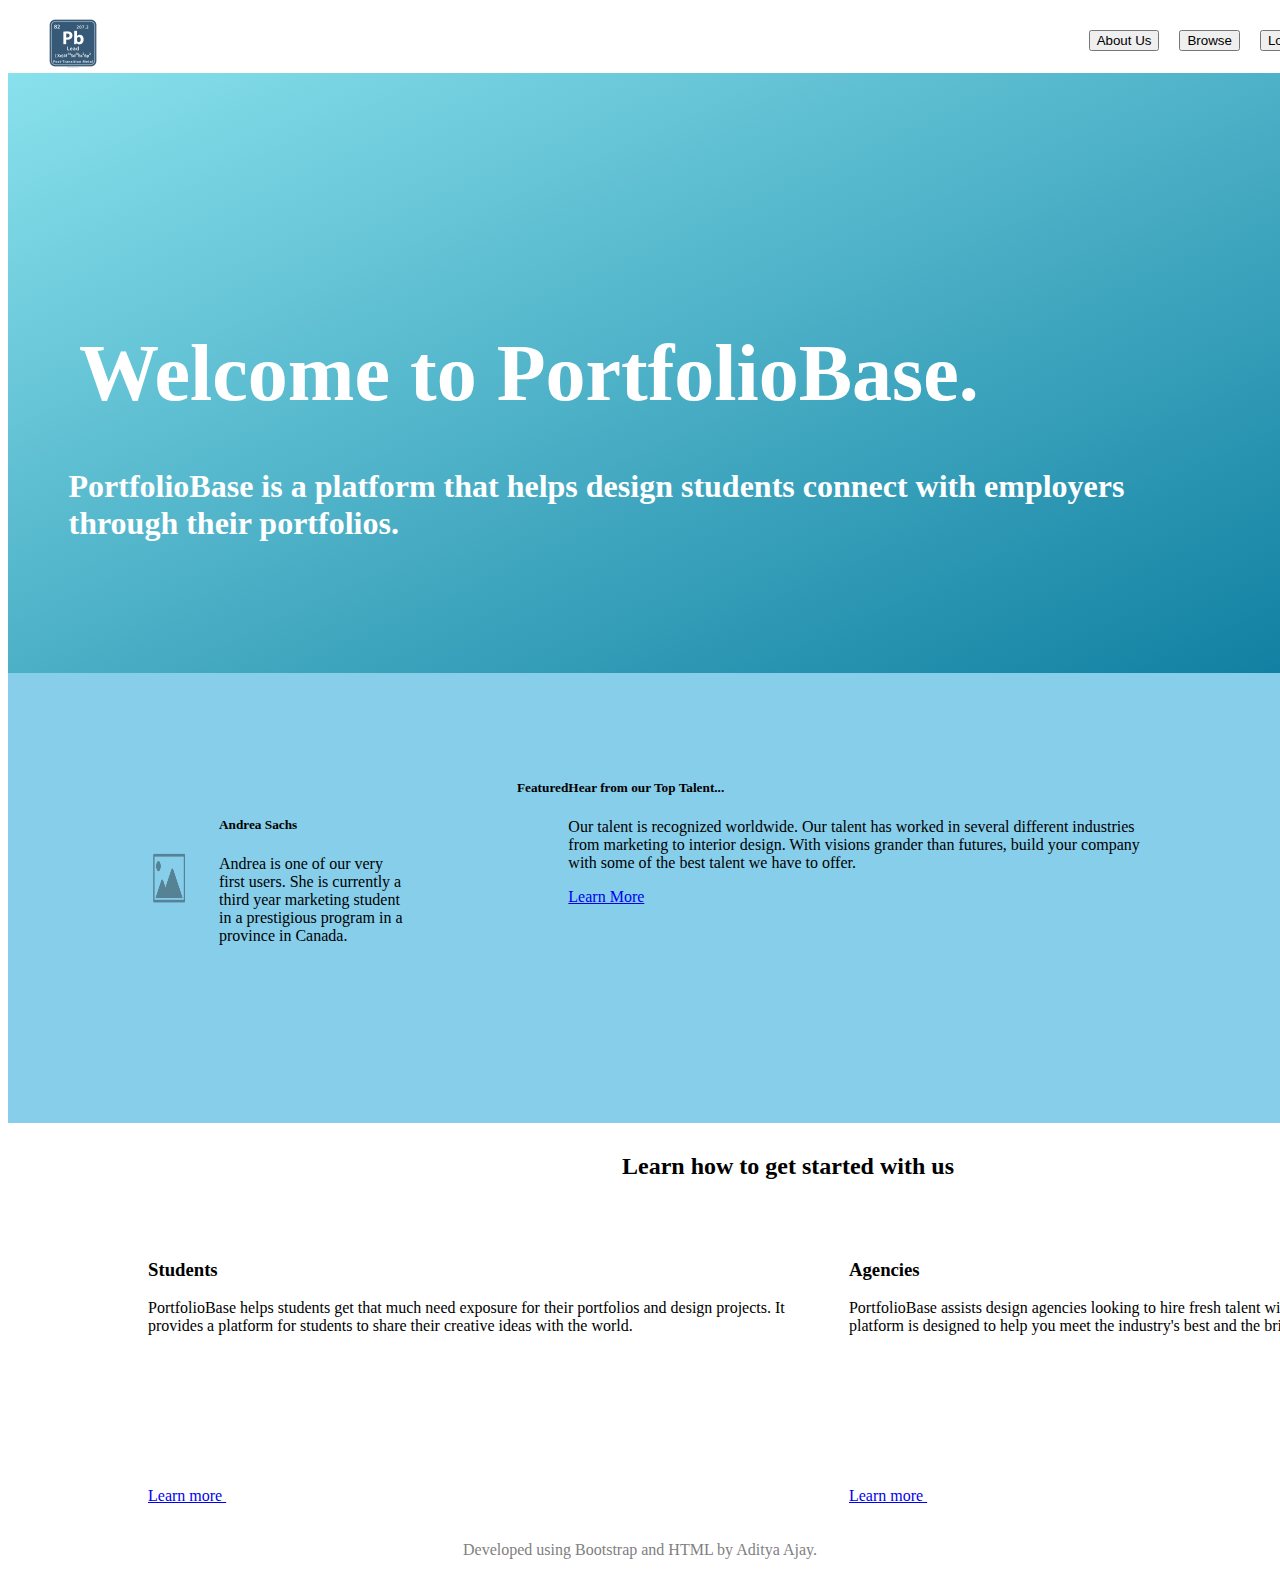
==== index.html @ 65a56c50 "commit 05" ====
<!DOCTYPE html>
<html lang="en">
<head>
    <meta charset="UTF-8">
    <meta http-equiv="X-UA-Compatible" content="IE=edge">
    <meta name="viewport" content="width=device-width, initial-scale=1.0">
    <title>Welcome to PortfolioBase</title>
    <link href="https://cdn.jsdelivr.net/npm/bootstrap@5.3.0-alpha3/dist/css/bootstrap.min.css" rel="stylesheet" integrity="sha384-KK94CHFLLe+nY2dmCWGMq91rCGa5gtU4mk92HdvYe+M/SXH301p5ILy+dN9+nJOZ" crossorigin="anonymous">
    <link rel="stylesheet" href="./styles.css" />
    
</head>
<body>
    <div class="header">
        <div class="header1"> 
            <a href="./index.html"><img class="logo" src="./assets/Lead-Symbol.jpg" height="50px"></a>
        </div>
        <div class="container">

            <li> <button type="button" class="btn btn-secondary">About Us</button></li>
            <li> <a href='./portfolios.html'><button type="button" class="btn btn-secondary">Browse</button> </a> </li>
            <li> <button type="button" class="btn btn-secondary">Log In</button></li>
            <li>
              <div class="btn-group">
                <button type="button" class="btn btn-secondary dropdown-toggle" data-bs-toggle="dropdown" aria-haspopup="true" aria-expanded="false">
                  Register  
                </button>
                <div class="dropdown-menu">
                  <a class="dropdown-item" href="./register.html" style="color: rgb(0, 0, 23); font-weight: 400;">Student</a>
                  <a class="dropdown-item" href="./register.html" style="color: rgb(0, 0, 23); font-weight: 400;">Agency</a>
                </div>
              </div>
            </li>
            <li> <form class="form-inline my-2 my-lg-0" style="display: flex;">
                <input class="form-control mr-sm-2" type="search" placeholder="Browse our selection..." aria-label="Search" style="margin: 10px;">
                <button class="btn btn-outline-success my-2 my-sm-0" type="submit" style="margin: 10px;">Search</button>
              </form> </li>
        </div>
        <hr>
    </div>
    <div class="page-content-index">
        <div class="pic-container">
            <div class="text-img"><p> Welcome to PortfolioBase.</p> </div>
            <div class="text-img1"><p> PortfolioBase is a platform that helps design students connect with employers through their portfolios.

            </p> </div>
        </div>
        <div class="talent-introduction">
            <div style="background-color: skyblue; display: flex; justify-content: center; align-items: center;">
                <div class="card" style="width: 18rem; top: 5%; margin: 0px 50px 40px 0px;">
                    <img src="./assets/placeholder-image.png" class="card-img-top" alt="Andrea" width="100px">
                    <div class="card-body">
                      <h5 class="card-title">Andrea Sachs</h5>
                      <p class="card-text">Andrea is one of our very first users. She is currently a third year marketing student in a prestigious program in a province in Canada.</p>
                    </div>
                </div>
                <div class="card" style="width: 40rem; top: 5%; margin: 0px 50px 40px 60px; height: 15rem">
                  <h5 class="card-header">Featured</h5>
                  <div class="card-body">
                    <h5 class="card-title">Hear from our Top Talent...</h5>
                    <p class="card-text"> Our talent is recognized worldwide. Our talent has worked in several different industries from marketing to interior design. With visions grander than futures, build your company with some of the best talent we have to offer.</p>
                    <a href="#" class="btn btn-primary">Learn More</a>
                  </div>
                </div>
            </div>
            
        </div>
    <div>
        <div class="container px-4 py-5" id="featured-3" style="display: flex; justify-content: center; align-items: center; margin: 10px; flex-direction: column;">
            <div><h2 class="pb-2 border-bottom" style="margin-left: 20px;">Learn how to get started with us</h2></div>
            <div class="row g-4 py-5 row-cols-1 row-cols-lg-3" style="display: flex; justify-content: center; margin-left: 100px;">
              <div class="feature col" style="margin: 20px;">
                
                <h3 class="fs-2 text-body-emphasis">Students</h3>
                <p>PortfolioBase helps students get that much need exposure for their portfolios and design projects. It provides a platform for students to share their creative ideas with the world.</p>
                <a href="#" class="icon-link">
                  Learn more
                  <svg class="bi"><use xlink:href="#chevron-right"></use></svg>
                </a>
              </div>
              <div class="feature col" style="margin: 20px;">
                <h3 class="fs-2 text-body-emphasis">Agencies</h3>
                <p>PortfolioBase assists design agencies looking to hire fresh talent with new and innovative ideas. Our platform is designed to help you meet the industry's best and the brightest.</p>
                <a href="#" class="icon-link">
                  Learn more
                  <svg class="bi"><use xlink:href="#chevron-right"></use></svg>
                </a>
              </div>
            </div>
          </div>
    </div>



    <footer>
        <p style="text-align: center; color:grey">Developed using Bootstrap and HTML by Aditya Ajay.</p> 
    </footer>
    <script src="https://cdn.jsdelivr.net/npm/bootstrap@5.3.0-alpha3/dist/js/bootstrap.bundle.min.js" integrity="sha384-ENjdO4Dr2bkBIFxQpeoTz1HIcje39Wm4jDKdf19U8gI4ddQ3GYNS7NTKfAdVQSZe" crossorigin="anonymous"></script>
</body>
</html>
---- styles.css ----
.header{
    position:fixed;
    max-width: 4400px;
    display:flex;
    z-index: 2;
    background-color: white;
    justify-content: space-between;
}
.container{
    
    display:flex;
    justify-content: right;
    align-items: center;
    gap:20px;
    padding: 0px 10px 0px 10px;
    flex-direction: row;
    right: 10%;
    width:1500px;
    margin-left: 50px;
}
.header1{
    font-size: 25px;
    width: 100px;
    padding-right: 60px;
    margin-left: 10px;
    display: flex;
    justify-content: center;
}
.logo{
    display:flex;
    align-items: center;
    margin: 10px 0px 5px 10px;
}
.container > button{
    margin-top: 20px;
    display: flex;
}
.page-content-portfolio{
    padding: 100px 25px 25px 25px;
}
.heading1{
    font-size: 50px;
    padding-bottom: 10px;
    font-weight: 400px;
}
.portfolioson{
    display: flex;
    justify-content: row;
    flex-wrap: wrap;
    
}
.card{
    display:flex;
    margin: 0px 25px 25px 0px;
    
}
li{
    list-style-type: none;
}
.page-content-index{

    padding-top: 65px;
}

.pic-container {

    height:600px;
    width: 1310px;
    background: #2199e9;
    
    /* Chrome 10-25, Safari 5.1-6 */
    background: -webkit-linear-gradient(to bottom right, rgb(137, 225, 236), rgb(15, 127, 161));
    
    /* W3C, IE 10+/ Edge, Firefox 16+, Chrome 26+, Opera 12+, Safari 7+ */
    background: linear-gradient(to bottom right, rgb(137, 225, 236), rgb(15, 127, 161));

    position: relative;
    text-align: center;
    color: white;

}

.text-img {
    position: absolute;
    text-align: left;
    top: 50%;
    left: 10%;
    transform: translate(-10%, -50%);
    font-size: 5rem;
    font-weight: 800;
    margin-left: 30px;
}

.text-img1 {
    position: absolute;
    text-align: left;
    top: 72%;
    left: 11%;
    transform: translate(-10%, -50%);
    font-size: 2rem;
    font-weight: 600;
    margin-left: 30px;
}
.talent-introduction{
    display: grid;
    grid-template-columns: 1310px;
    grid-template-rows: 450px;
}

.registration-details {
    color:blue;
    height:400px;
    width: 1310px;
    display: flex;
    justify-content: center;
    align-items: center;
}
    
.card-registration .select-input.form-control[readonly]:not([disabled]) {
    font-size: 1rem;
    line-height: 2.15;
    padding-left: .75em;
    padding-right: .75em;
}

.registration-form-box{
    height:800px;
    width: 1310px;
    background: #2199e9;
    
    /* Chrome 10-25, Safari 5.1-6 */
    background: -webkit-linear-gradient(to bottom right, rgb(137, 225, 236), rgb(15, 127, 161));
    
    background: linear-gradient(to bottom right, rgb(137, 225, 236), rgb(15, 127, 161));
    
    display: flex;
    justify-content: center;
    align-items: center;
    padding: 10px;

}

.registration-form{

    display: grid;
    height: 600px;
    width: 400px;
    background-color: white;
    border: solid grey 1px;
    grid-template-columns: 185px 185px;
    grid-template-rows: 50px repeat(6 91px);
    gap: 15px;
}

.registration-form > *{
    display: flex;
    justify-content: center;
    align-items: center;
}

.talent-introduction-box1{
    height:500px;
    width: 1310px;
    background: #2199e9;
    
    /* Chrome 10-25, Safari 5.1-6 */
    background: -webkit-linear-gradient(to top right, rgb(137, 225, 236), rgb(15, 127, 161));
    
    /* W3C, IE 10+/ Edge, Firefox 16+, Chrome 26+, Opera 12+, Safari 7+ */
    background: linear-gradient(to top right, rgb(137, 225, 236), rgb(15, 127, 161));
    display: flex; 
    justify-content: center; 
    align-items: center;
}

#blue-wave{
    position: absolute;
    z-index: 1;
    top: 80%;
}
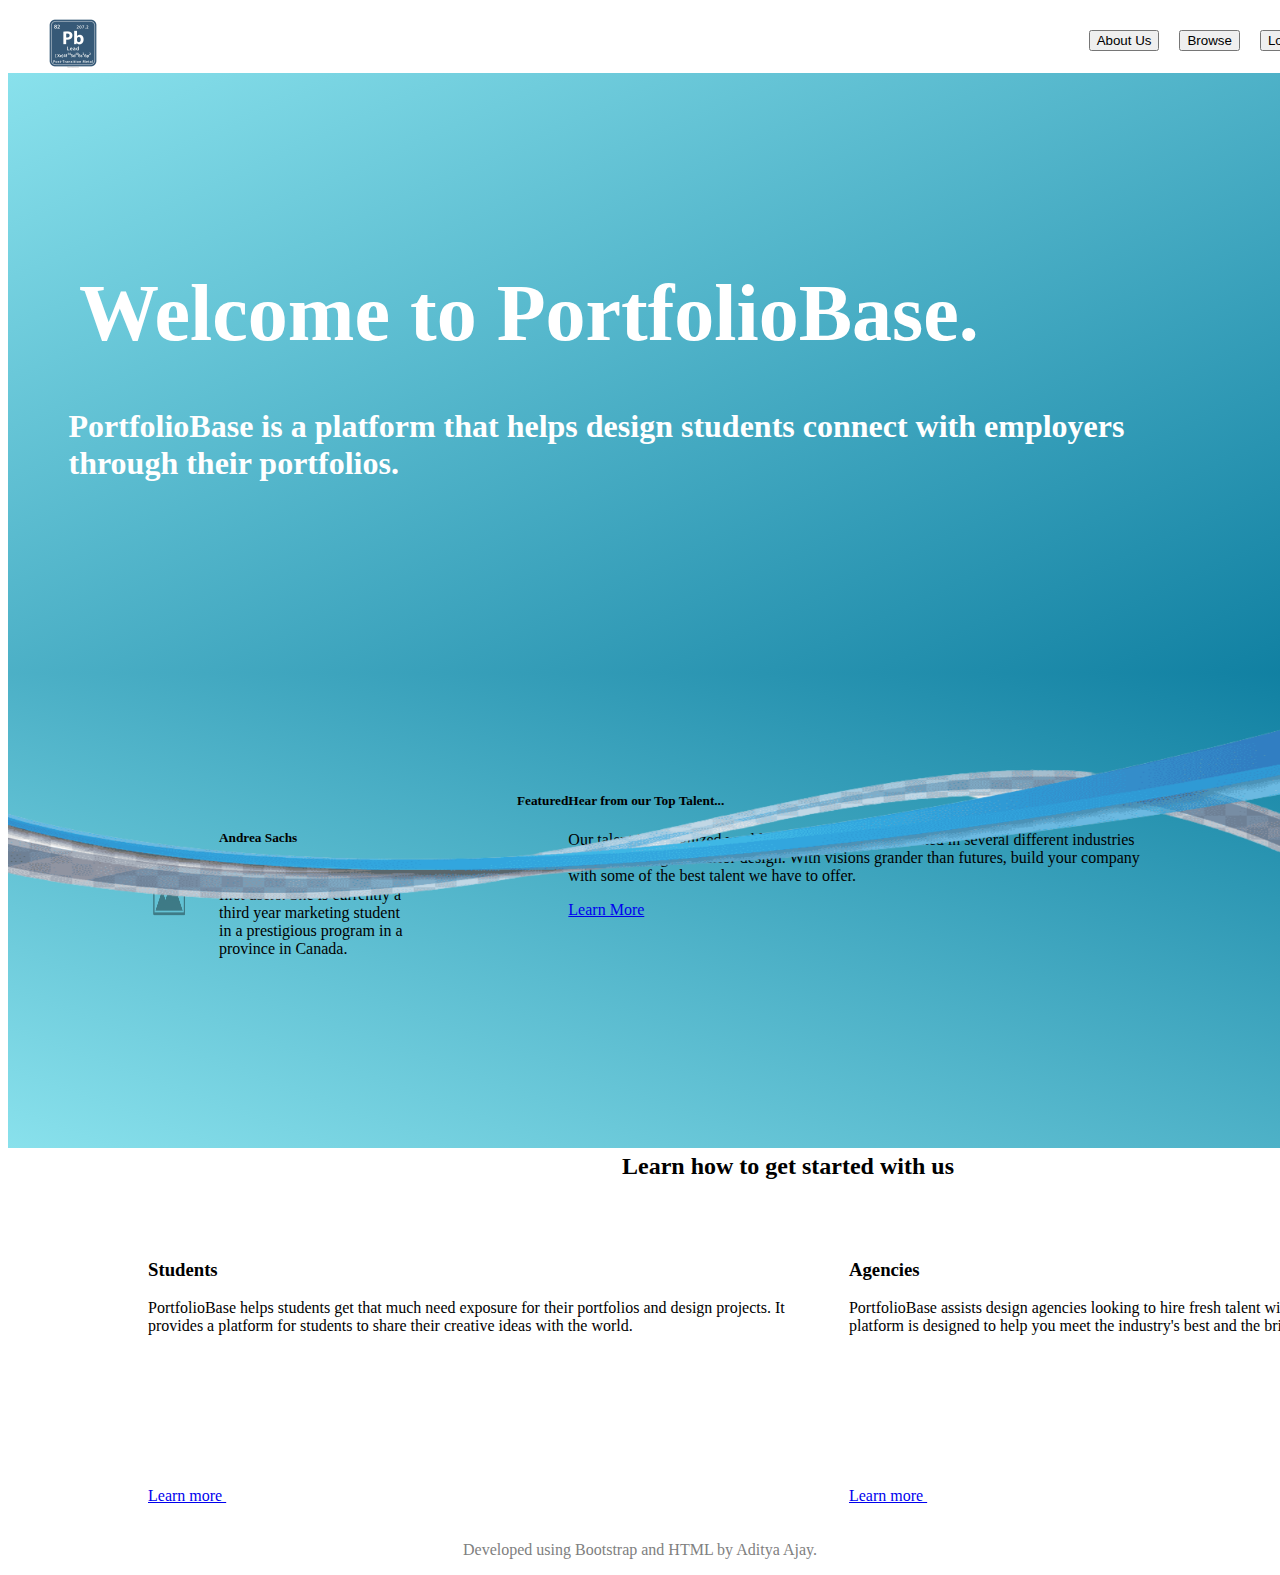
==== commit 84817b30: "commit 13" ====
--- a/index.html
+++ b/index.html
@@ -37,6 +37,9 @@
         </div>
         <hr>
     </div>
+    <div id="blue-wave">
+      <img src="./assets/blue-wave.png" width="1310px" height="200px">
+    </div>
     <div class="page-content-index">
         <div class="pic-container">
             <div class="text-img"><p> Welcome to PortfolioBase.</p> </div>
@@ -45,7 +48,7 @@
             </p> </div>
         </div>
         <div class="talent-introduction">
-            <div style="background-color: skyblue; display: flex; justify-content: center; align-items: center;">
+            <div class="talent-introduction-box1">
                 <div class="card" style="width: 18rem; top: 5%; margin: 0px 50px 40px 0px;">
                     <img src="./assets/placeholder-image.png" class="card-img-top" alt="Andrea" width="100px">
                     <div class="card-body">
@@ -72,7 +75,7 @@
                 
                 <h3 class="fs-2 text-body-emphasis">Students</h3>
                 <p>PortfolioBase helps students get that much need exposure for their portfolios and design projects. It provides a platform for students to share their creative ideas with the world.</p>
-                <a href="#" class="icon-link">
+                <a href="./register.html" class="icon-link">
                   Learn more
                   <svg class="bi"><use xlink:href="#chevron-right"></use></svg>
                 </a>
@@ -80,7 +83,7 @@
               <div class="feature col" style="margin: 20px;">
                 <h3 class="fs-2 text-body-emphasis">Agencies</h3>
                 <p>PortfolioBase assists design agencies looking to hire fresh talent with new and innovative ideas. Our platform is designed to help you meet the industry's best and the brightest.</p>
-                <a href="#" class="icon-link">
+                <a href="./register.html" class="icon-link">
                   Learn more
                   <svg class="bi"><use xlink:href="#chevron-right"></use></svg>
                 </a>
--- a/styles.css
+++ b/styles.css
@@ -84,7 +84,7 @@
 .text-img {
     position: absolute;
     text-align: left;
-    top: 50%;
+    top: 40%;
     left: 10%;
     transform: translate(-10%, -50%);
     font-size: 5rem;
@@ -95,7 +95,7 @@
 .text-img1 {
     position: absolute;
     text-align: left;
-    top: 72%;
+    top: 62%;
     left: 11%;
     transform: translate(-10%, -50%);
     font-size: 2rem;
@@ -160,7 +160,7 @@
 }
 
 .talent-introduction-box1{
-    height:500px;
+    height:475px;
     width: 1310px;
     background: #2199e9;
     
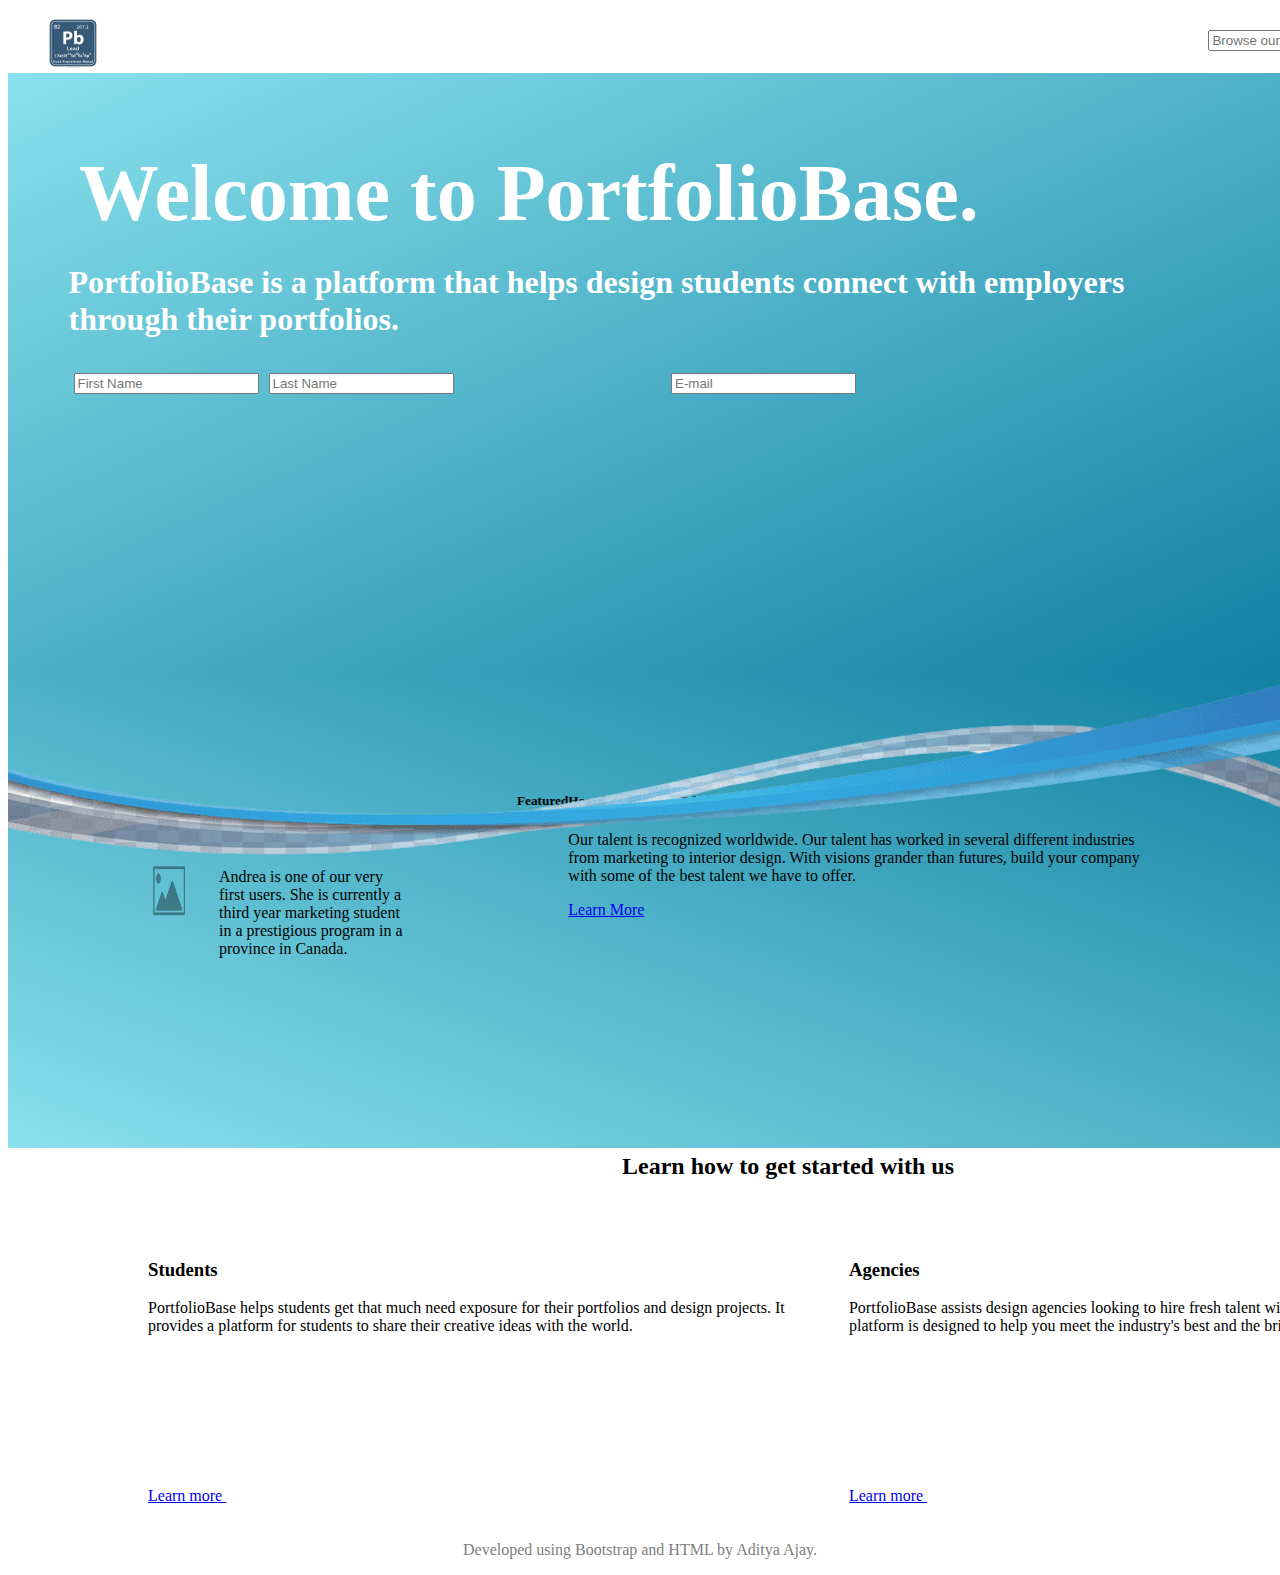
==== commit 39ba8acc: "commit 16" ====
--- a/index.html
+++ b/index.html
@@ -15,9 +15,10 @@
             <a href="./index.html"><img class="logo" src="./assets/Lead-Symbol.jpg" height="50px"></a>
         </div>
         <div class="container">
-
-            <li> <button type="button" class="btn btn-secondary">About Us</button></li>
-            <li> <a href='./portfolios.html'><button type="button" class="btn btn-secondary">Browse</button> </a> </li>
+            <li> <form class="form-inline my-2 my-lg-0" style="display: flex;">
+              <input class="form-control mr-sm-2" type="search" placeholder="Browse our selection..." aria-label="Search" style="margin: 10px;">
+            </form> </li>
+            <li> <a href='./portfolios.html'><button type="button" class="btn btn-secondary">Browse Portfolios</button> </a> </li>
             <li> <button type="button" class="btn btn-secondary">Log In</button></li>
             <li>
               <div class="btn-group">
@@ -25,15 +26,12 @@
                   Register  
                 </button>
                 <div class="dropdown-menu">
-                  <a class="dropdown-item" href="./register.html" style="color: rgb(0, 0, 23); font-weight: 400;">Student</a>
-                  <a class="dropdown-item" href="./register.html" style="color: rgb(0, 0, 23); font-weight: 400;">Agency</a>
+                  <a class="dropdown-item" href="./register-student.html" style="color: rgb(0, 0, 23); font-weight: 400;">Student</a>
+                  <a class="dropdown-item" href="./register-agency.html" style="color: rgb(0, 0, 23); font-weight: 400;">Agency</a>
                 </div>
               </div>
             </li>
-            <li> <form class="form-inline my-2 my-lg-0" style="display: flex;">
-                <input class="form-control mr-sm-2" type="search" placeholder="Browse our selection..." aria-label="Search" style="margin: 10px;">
-                <button class="btn btn-outline-success my-2 my-sm-0" type="submit" style="margin: 10px;">Search</button>
-              </form> </li>
+            
         </div>
         <hr>
     </div>
@@ -46,6 +44,21 @@
             <div class="text-img1"><p> PortfolioBase is a platform that helps design students connect with employers through their portfolios.
 
             </p> </div>
+            <div class="email form" style="display:flex; flex-direction: row; position:absolute; z-index:1; top: 50%; left: 5%;">
+              <div style="margin-right: 10px">
+                <input type="text" id="firstName" class="form-control form-control-lg" placeholder="First Name"/>
+            
+              </div>
+              <div style="margin-right: 10px">
+                <input type="text" id="lastName" class="form-control form-control-lg" placeholder="Last Name"/>
+            
+              </div>
+              <div  style="margin-right: 10px; width: 600px;">
+                <input type="email" id="typeEmailX-2" class="form-control form-control-lg" placeholder="E-mail" />
+              </div>
+        
+        </div>
+        
         </div>
         <div class="talent-introduction">
             <div class="talent-introduction-box1">
@@ -75,7 +88,7 @@
                 
                 <h3 class="fs-2 text-body-emphasis">Students</h3>
                 <p>PortfolioBase helps students get that much need exposure for their portfolios and design projects. It provides a platform for students to share their creative ideas with the world.</p>
-                <a href="./register.html" class="icon-link">
+                <a href="./register-student.html" class="icon-link">
                   Learn more
                   <svg class="bi"><use xlink:href="#chevron-right"></use></svg>
                 </a>
@@ -83,7 +96,7 @@
               <div class="feature col" style="margin: 20px;">
                 <h3 class="fs-2 text-body-emphasis">Agencies</h3>
                 <p>PortfolioBase assists design agencies looking to hire fresh talent with new and innovative ideas. Our platform is designed to help you meet the industry's best and the brightest.</p>
-                <a href="./register.html" class="icon-link">
+                <a href="./register-agency.html" class="icon-link">
                   Learn more
                   <svg class="bi"><use xlink:href="#chevron-right"></use></svg>
                 </a>
--- a/styles.css
+++ b/styles.css
@@ -84,7 +84,7 @@
 .text-img {
     position: absolute;
     text-align: left;
-    top: 40%;
+    top: 20%;
     left: 10%;
     transform: translate(-10%, -50%);
     font-size: 5rem;
@@ -95,7 +95,7 @@
 .text-img1 {
     position: absolute;
     text-align: left;
-    top: 62%;
+    top: 38%;
     left: 11%;
     transform: translate(-10%, -50%);
     font-size: 2rem;
@@ -151,12 +151,16 @@
     grid-template-columns: 185px 185px;
     grid-template-rows: 50px repeat(6 91px);
     gap: 15px;
+    border-radius: 5%;
+    box-shadow: 10px 10px rgb(60, 60, 61);
 }
 
 .registration-form > *{
     display: flex;
     justify-content: center;
     align-items: center;
+    margin: 10px;
+    margin-right: 0px;
 }
 
 .talent-introduction-box1{
@@ -177,5 +181,5 @@
 #blue-wave{
     position: absolute;
     z-index: 1;
-    top: 80%;
+    top: 75%;
 }
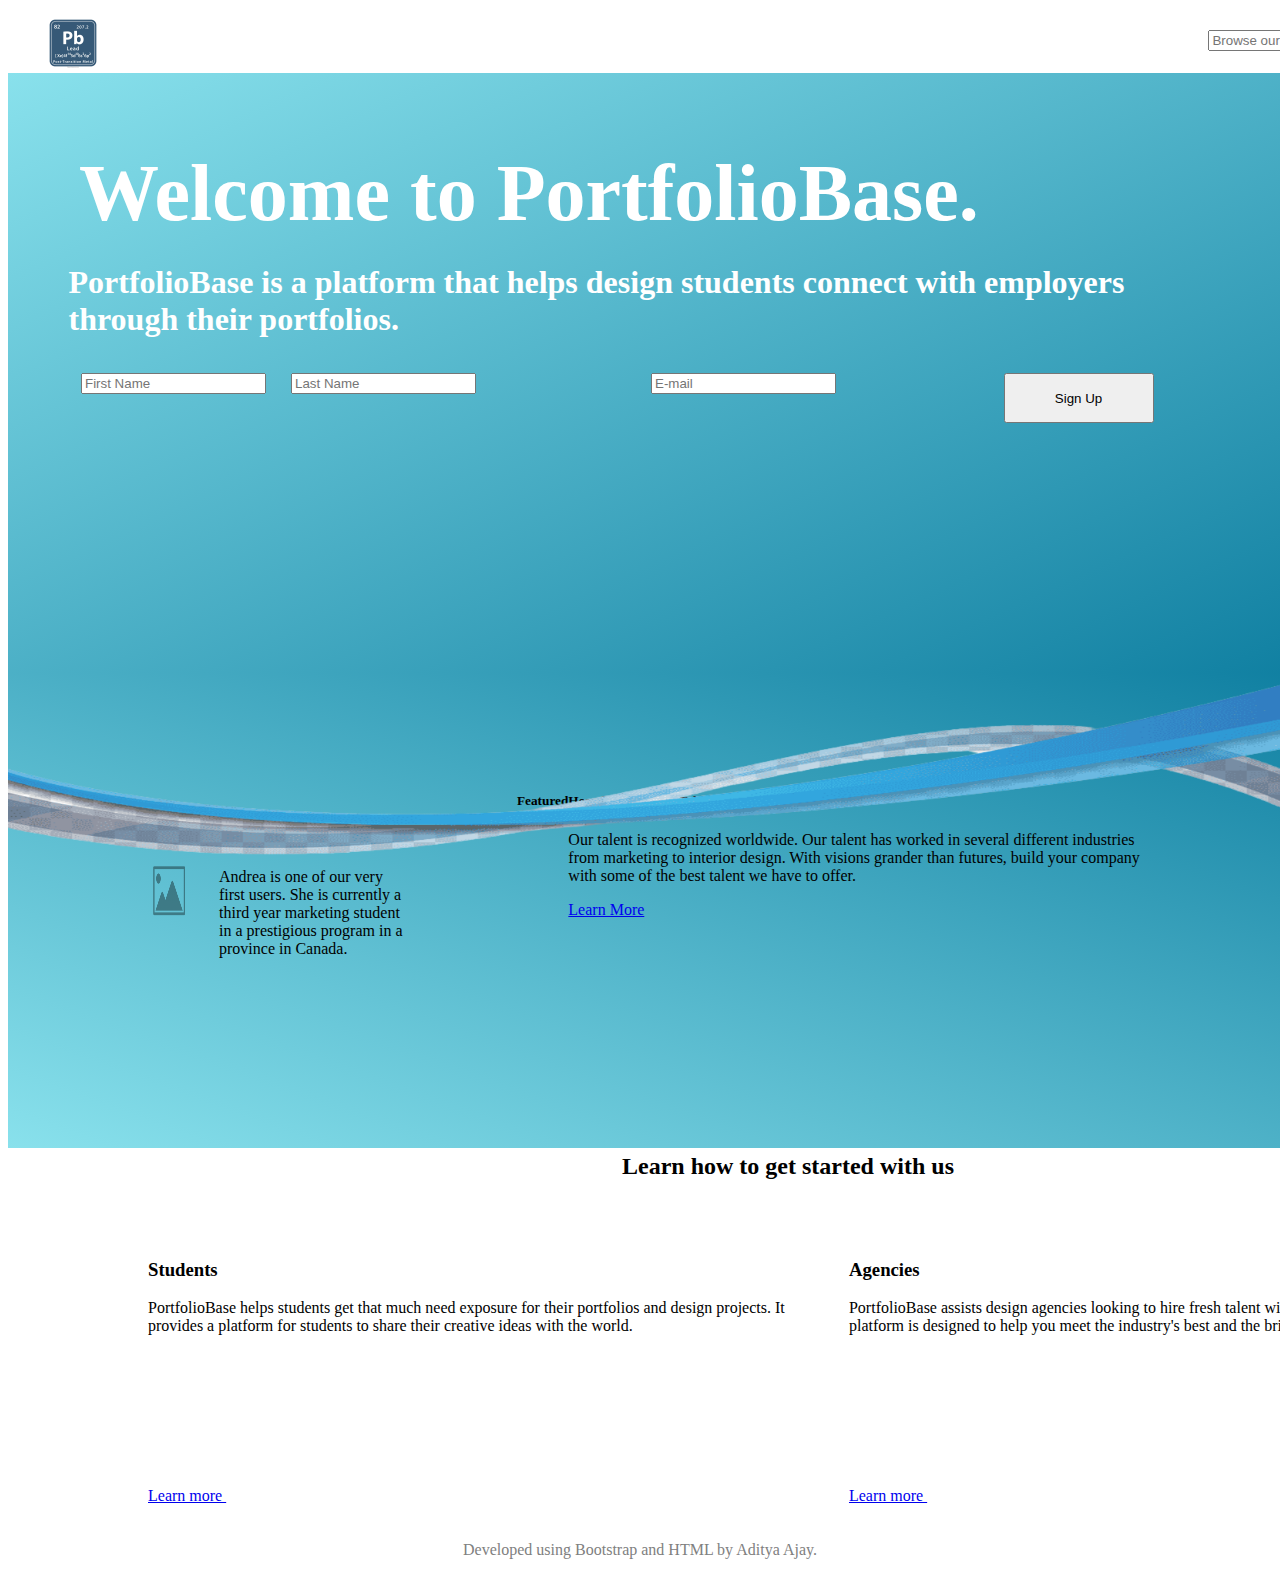
==== commit 315c3c9c: "commit 17" ====
--- a/index.html
+++ b/index.html
@@ -45,16 +45,19 @@
 
             </p> </div>
             <div class="email form" style="display:flex; flex-direction: row; position:absolute; z-index:1; top: 50%; left: 5%;">
-              <div style="margin-right: 10px">
+              <div style="margin-right: 10px; width: 200px;">
                 <input type="text" id="firstName" class="form-control form-control-lg" placeholder="First Name"/>
             
               </div>
-              <div style="margin-right: 10px">
+              <div style="margin-right: 10px; width: 200px;">
                 <input type="text" id="lastName" class="form-control form-control-lg" placeholder="Last Name"/>
             
               </div>
-              <div  style="margin-right: 10px; width: 600px;">
+              <div  style="margin-right: 10px; width: 500px;">
                 <input type="email" id="typeEmailX-2" class="form-control form-control-lg" placeholder="E-mail" />
+              </div>
+              <div>
+                <button type="button" class="btn btn-primary" style="width:150px; height: 50px;">Sign Up</button>
               </div>
         
         </div>
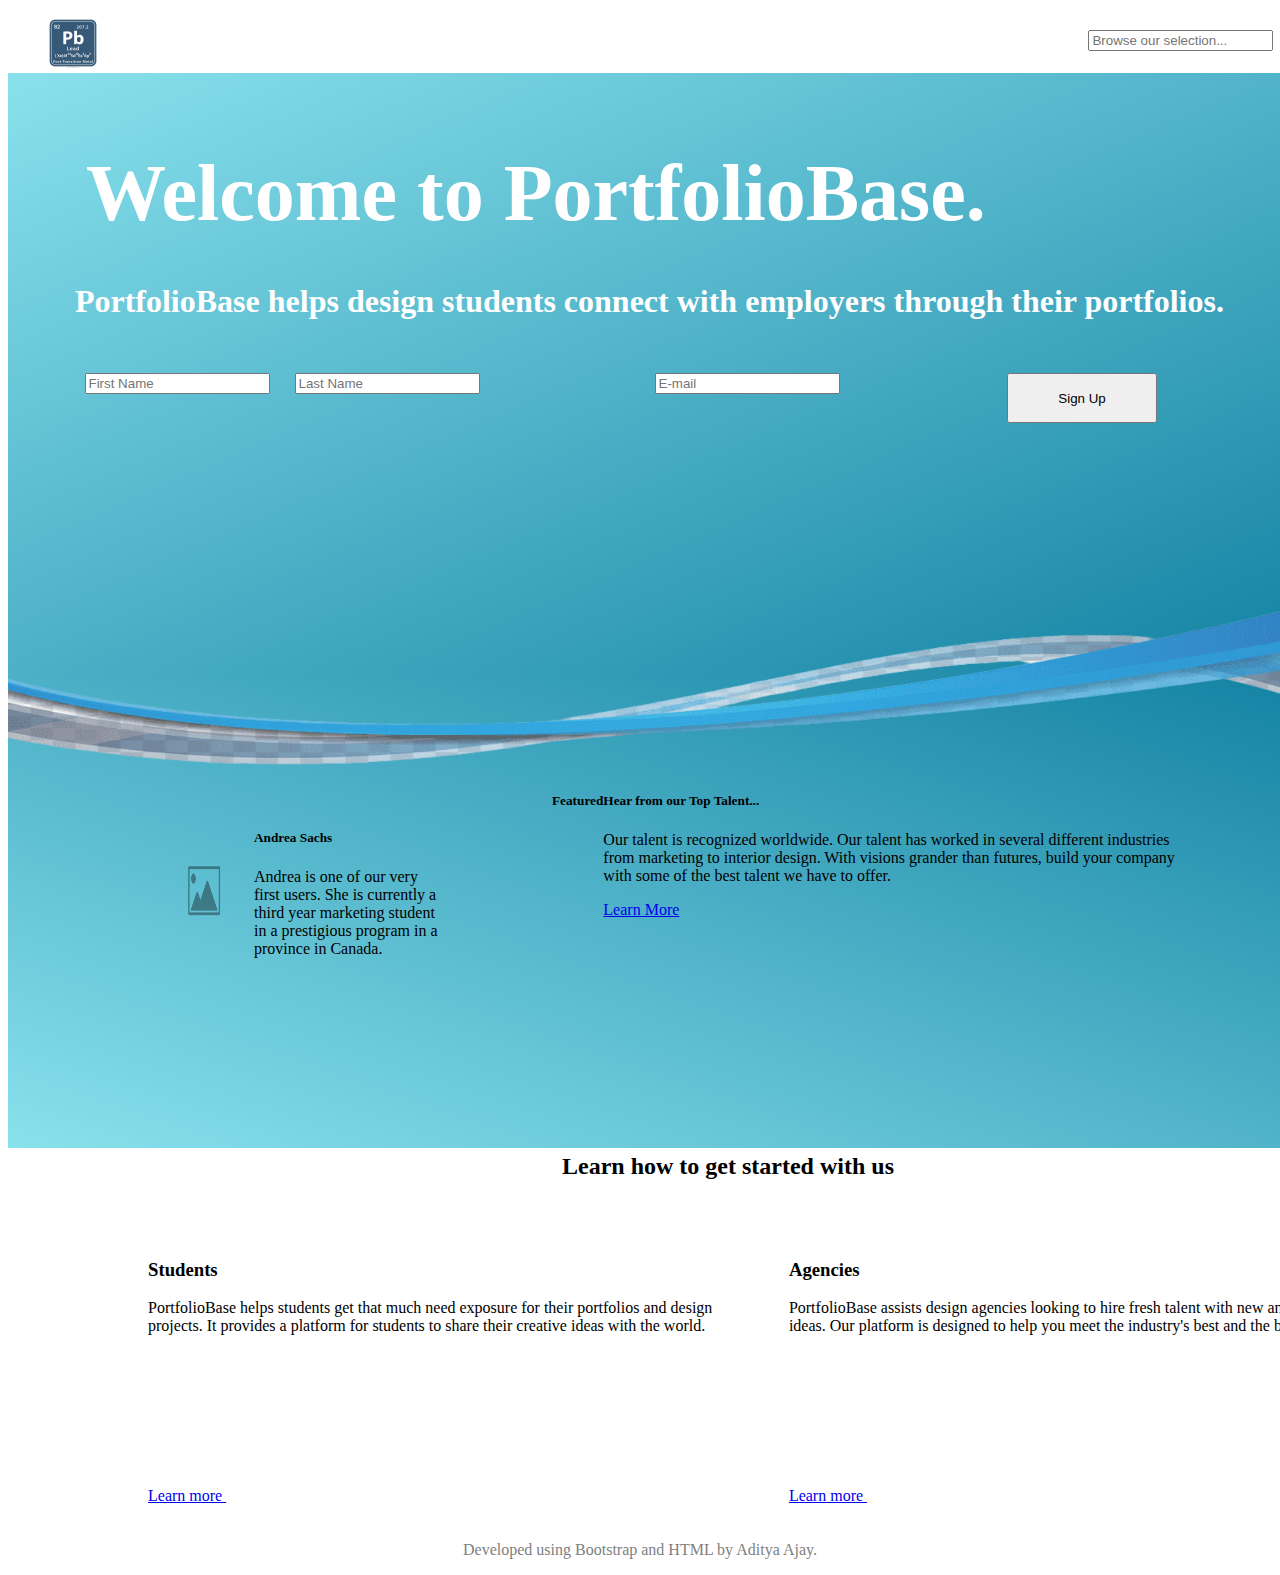
==== commit d785338b: "commit 19" ====
--- a/index.html
+++ b/index.html
@@ -36,12 +36,12 @@
         <hr>
     </div>
     <div id="blue-wave">
-      <img src="./assets/blue-wave.png" width="1310px" height="200px">
+      <img src="./assets/blue-wave.png" width="1380px" height="200px">
     </div>
     <div class="page-content-index">
         <div class="pic-container">
             <div class="text-img"><p> Welcome to PortfolioBase.</p> </div>
-            <div class="text-img1"><p> PortfolioBase is a platform that helps design students connect with employers through their portfolios.
+            <div class="text-img1"><p> PortfolioBase helps design students connect with employers through their portfolios.
 
             </p> </div>
             <div class="email form" style="display:flex; flex-direction: row; position:absolute; z-index:1; top: 50%; left: 5%;">
--- a/styles.css
+++ b/styles.css
@@ -16,7 +16,7 @@
     padding: 0px 10px 0px 10px;
     flex-direction: row;
     right: 10%;
-    width:1500px;
+    width:1380px;
     margin-left: 50px;
 }
 .header1{
@@ -66,7 +66,7 @@
 .pic-container {
 
     height:600px;
-    width: 1310px;
+    width: 1380px;
     background: #2199e9;
     
     /* Chrome 10-25, Safari 5.1-6 */
@@ -104,14 +104,14 @@
 }
 .talent-introduction{
     display: grid;
-    grid-template-columns: 1310px;
+    grid-template-columns: 1380px;
     grid-template-rows: 450px;
 }
 
 .registration-details {
     color:blue;
     height:400px;
-    width: 1310px;
+    width: 1380px;
     display: flex;
     justify-content: center;
     align-items: center;
@@ -126,7 +126,7 @@
 
 .registration-form-box{
     height:800px;
-    width: 1310px;
+    width: 1380px;
     background: #2199e9;
     
     /* Chrome 10-25, Safari 5.1-6 */
@@ -165,7 +165,7 @@
 
 .talent-introduction-box1{
     height:475px;
-    width: 1310px;
+    width: 1380px;
     background: #2199e9;
     
     /* Chrome 10-25, Safari 5.1-6 */
@@ -181,5 +181,5 @@
 #blue-wave{
     position: absolute;
     z-index: 1;
-    top: 75%;
+    top: 65%;
 }
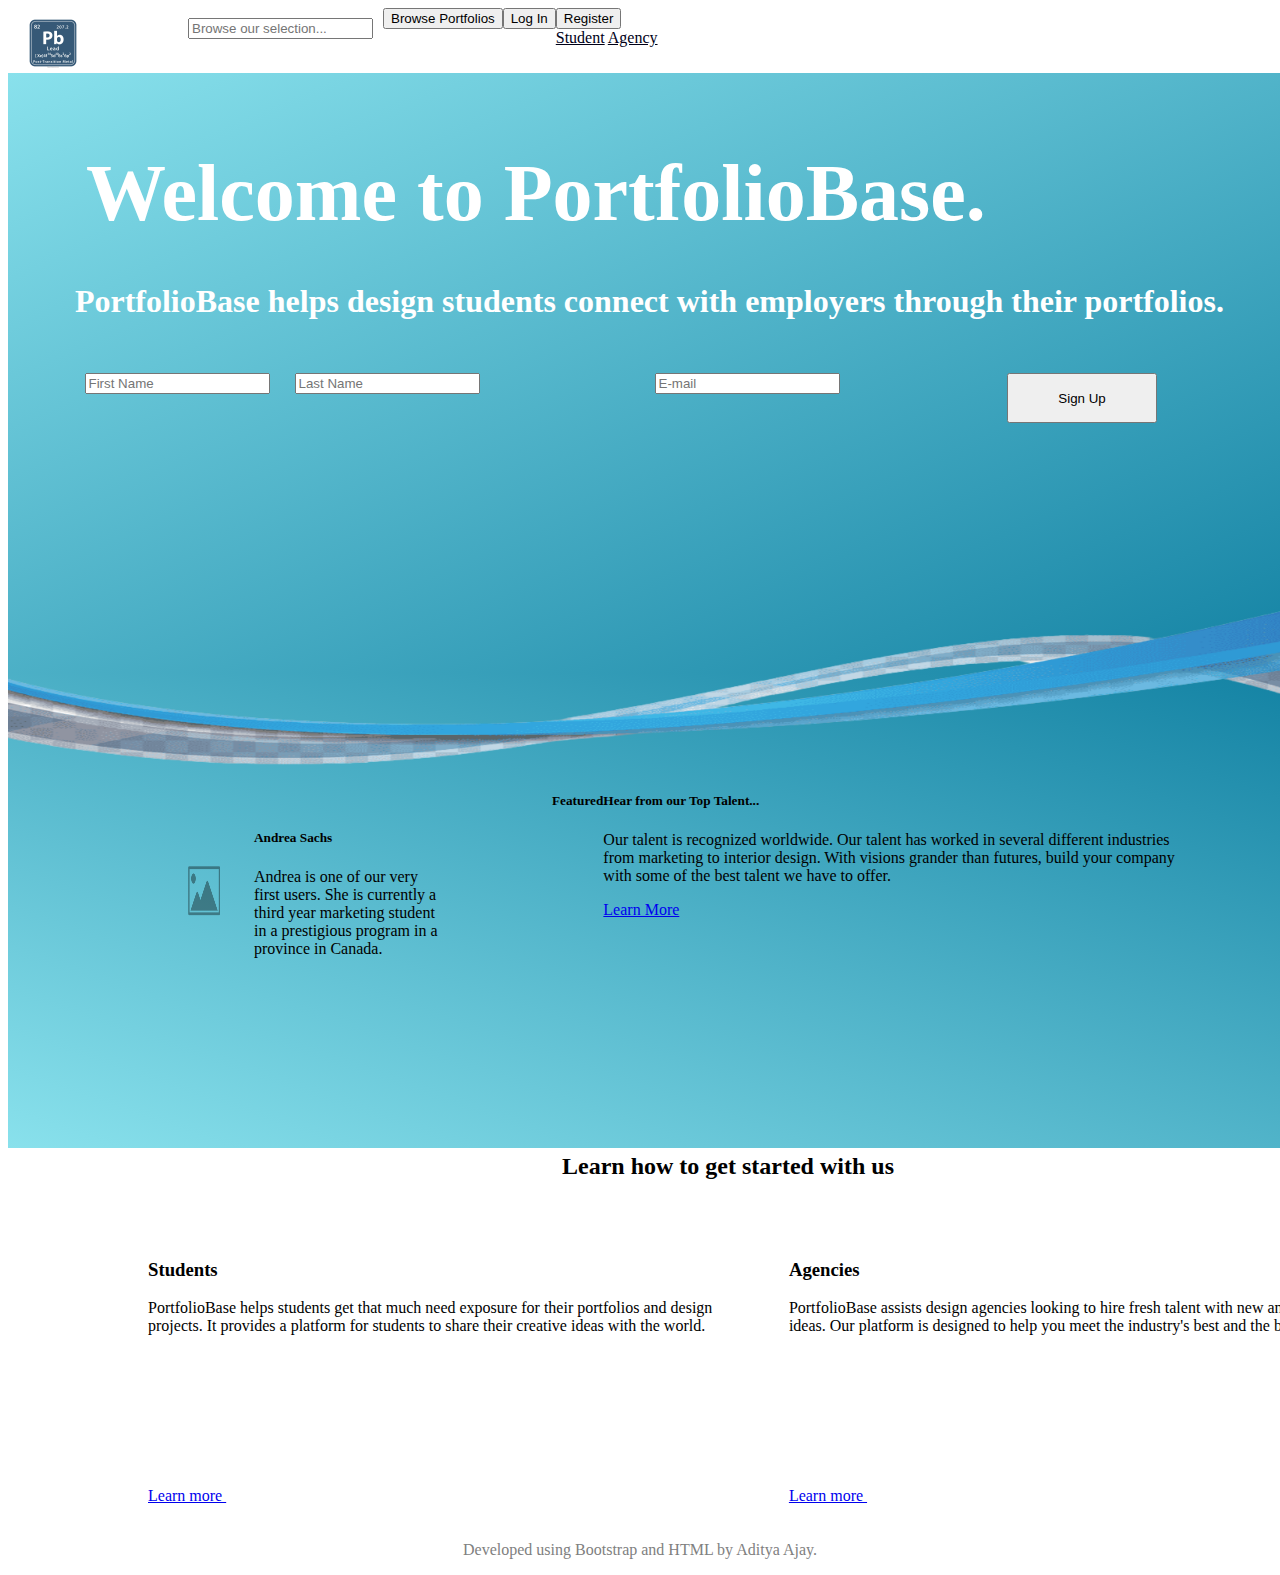
==== commit 2a36a1a4: "commit 20" ====
--- a/index.html
+++ b/index.html
@@ -11,29 +11,32 @@
 </head>
 <body>
     <div class="header">
-        <div class="header1"> 
-            <a href="./index.html"><img class="logo" src="./assets/Lead-Symbol.jpg" height="50px"></a>
+        <div class="header1" style="justify-content: left;"> 
+          <a href="./index.html"><img class="logo" src="./assets/Lead-Symbol.jpg" height="50px"></a>
         </div>
-        <div class="container">
-            <li> <form class="form-inline my-2 my-lg-0" style="display: flex;">
-              <input class="form-control mr-sm-2" type="search" placeholder="Browse our selection..." aria-label="Search" style="margin: 10px;">
+        <div><li> <form class="form-inline my-2 my-lg-0" style="display: flex;">
+            <input class="form-control mr-sm-2" type="search" placeholder="Browse our selection..." aria-label="Search" style="margin: 10px;">
             </form> </li>
-            <li> <a href='./portfolios.html'><button type="button" class="btn btn-secondary">Browse Portfolios</button> </a> </li>
-            <li> <button type="button" class="btn btn-secondary">Log In</button></li>
-            <li>
-              <div class="btn-group">
-                <button type="button" class="btn btn-secondary dropdown-toggle" data-bs-toggle="dropdown" aria-haspopup="true" aria-expanded="false">
-                  Register  
-                </button>
-                <div class="dropdown-menu">
-                  <a class="dropdown-item" href="./register-student.html" style="color: rgb(0, 0, 23); font-weight: 400;">Student</a>
-                  <a class="dropdown-item" href="./register-agency.html" style="color: rgb(0, 0, 23); font-weight: 400;">Agency</a>
-                </div>
+        </div>
+        <div>
+          <li> <a href='./portfolios.html'><button type="button" class="btn btn-secondary">Browse Portfolios</button> </a> </li>
+        </div>
+        <div>
+          <li> <button type="button" class="btn btn-secondary">Log In</button></li>
+        </div>
+        <div>
+          <li>
+            <div class="btn-group">
+              <button type="button" class="btn btn-secondary dropdown-toggle" data-bs-toggle="dropdown" aria-haspopup="true" aria-expanded="false">
+                Register  
+              </button>
+              <div class="dropdown-menu">
+                <a class="dropdown-item" href="./register-student.html" style="color: rgb(0, 0, 23); font-weight: 400;">Student</a>
+                <a class="dropdown-item" href="./register-agency.html" style="color: rgb(0, 0, 23); font-weight: 400;">Agency</a>
               </div>
-            </li>
-            
+            </div>
+          </li>
         </div>
-        <hr>
     </div>
     <div id="blue-wave">
       <img src="./assets/blue-wave.png" width="1380px" height="200px">
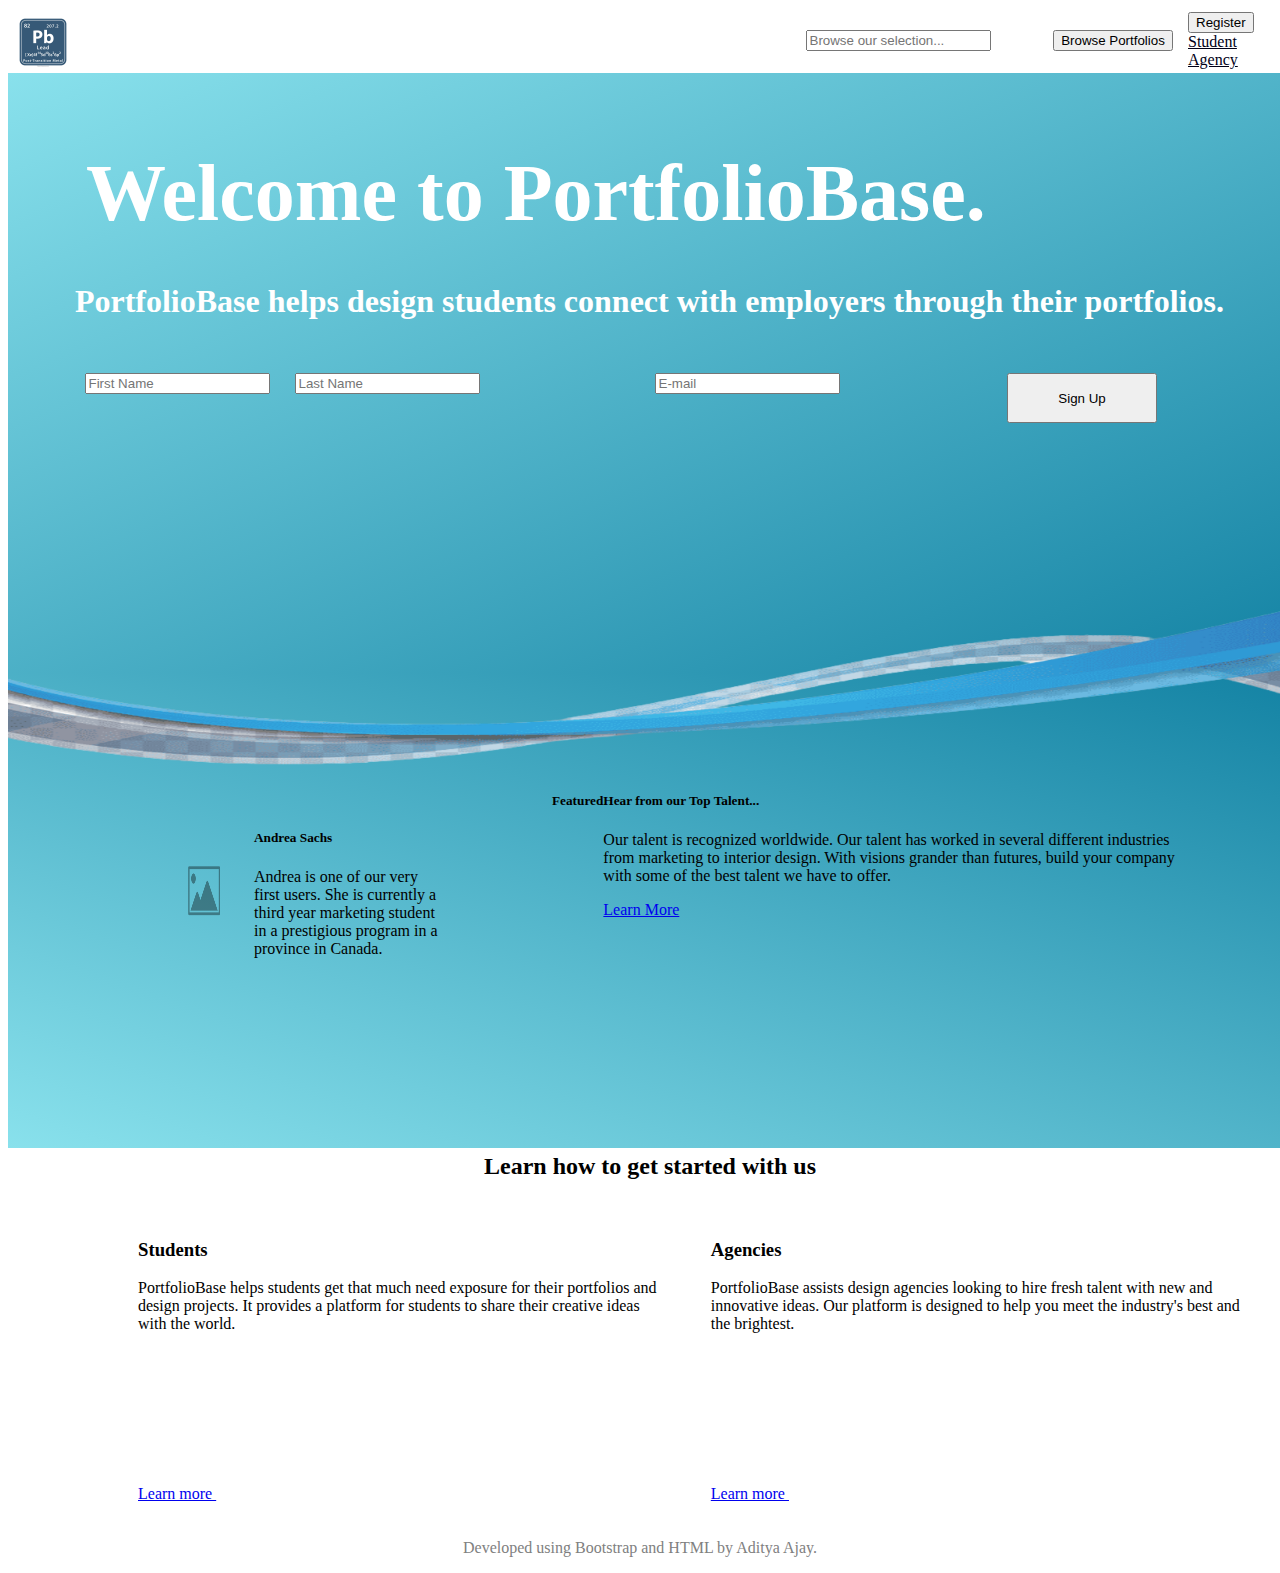
==== commit b713d60b: "commit 27" ====
--- a/index.html
+++ b/index.html
@@ -20,9 +20,6 @@
         </div>
         <div>
           <li> <a href='./portfolios.html'><button type="button" class="btn btn-secondary">Browse Portfolios</button> </a> </li>
-        </div>
-        <div>
-          <li> <button type="button" class="btn btn-secondary">Log In</button></li>
         </div>
         <div>
           <li>
--- a/styles.css
+++ b/styles.css
@@ -2,39 +2,23 @@
 .header{
     position:fixed;
     max-width: 4400px;
-    display:flex;
+    width: 1380px;
+    display:grid;
+    grid-template-columns: 750px 280px 150px 100px 100px;
+    grid-template-rows: 65px;
     z-index: 2;
     background-color: white;
-    justify-content: space-between;
 }
-.container{
-    
-    display:flex;
-    justify-content: right;
-    align-items: center;
-    gap:20px;
-    padding: 0px 10px 0px 10px;
-    flex-direction: row;
-    right: 10%;
-    width:1380px;
-    margin-left: 50px;
-}
-.header1{
-    font-size: 25px;
-    width: 100px;
-    padding-right: 60px;
-    margin-left: 10px;
-    display: flex;
-    justify-content: center;
-}
+
 .logo{
     display:flex;
     align-items: center;
-    margin: 10px 0px 5px 10px;
+    margin: 7px 0px 5px 10px;
 }
-.container > button{
-    margin-top: 20px;
+.header > div{
     display: flex;
+    justify-content: center;
+    align-items: center;
 }
 .page-content-portfolio{
     padding: 100px 25px 25px 25px;
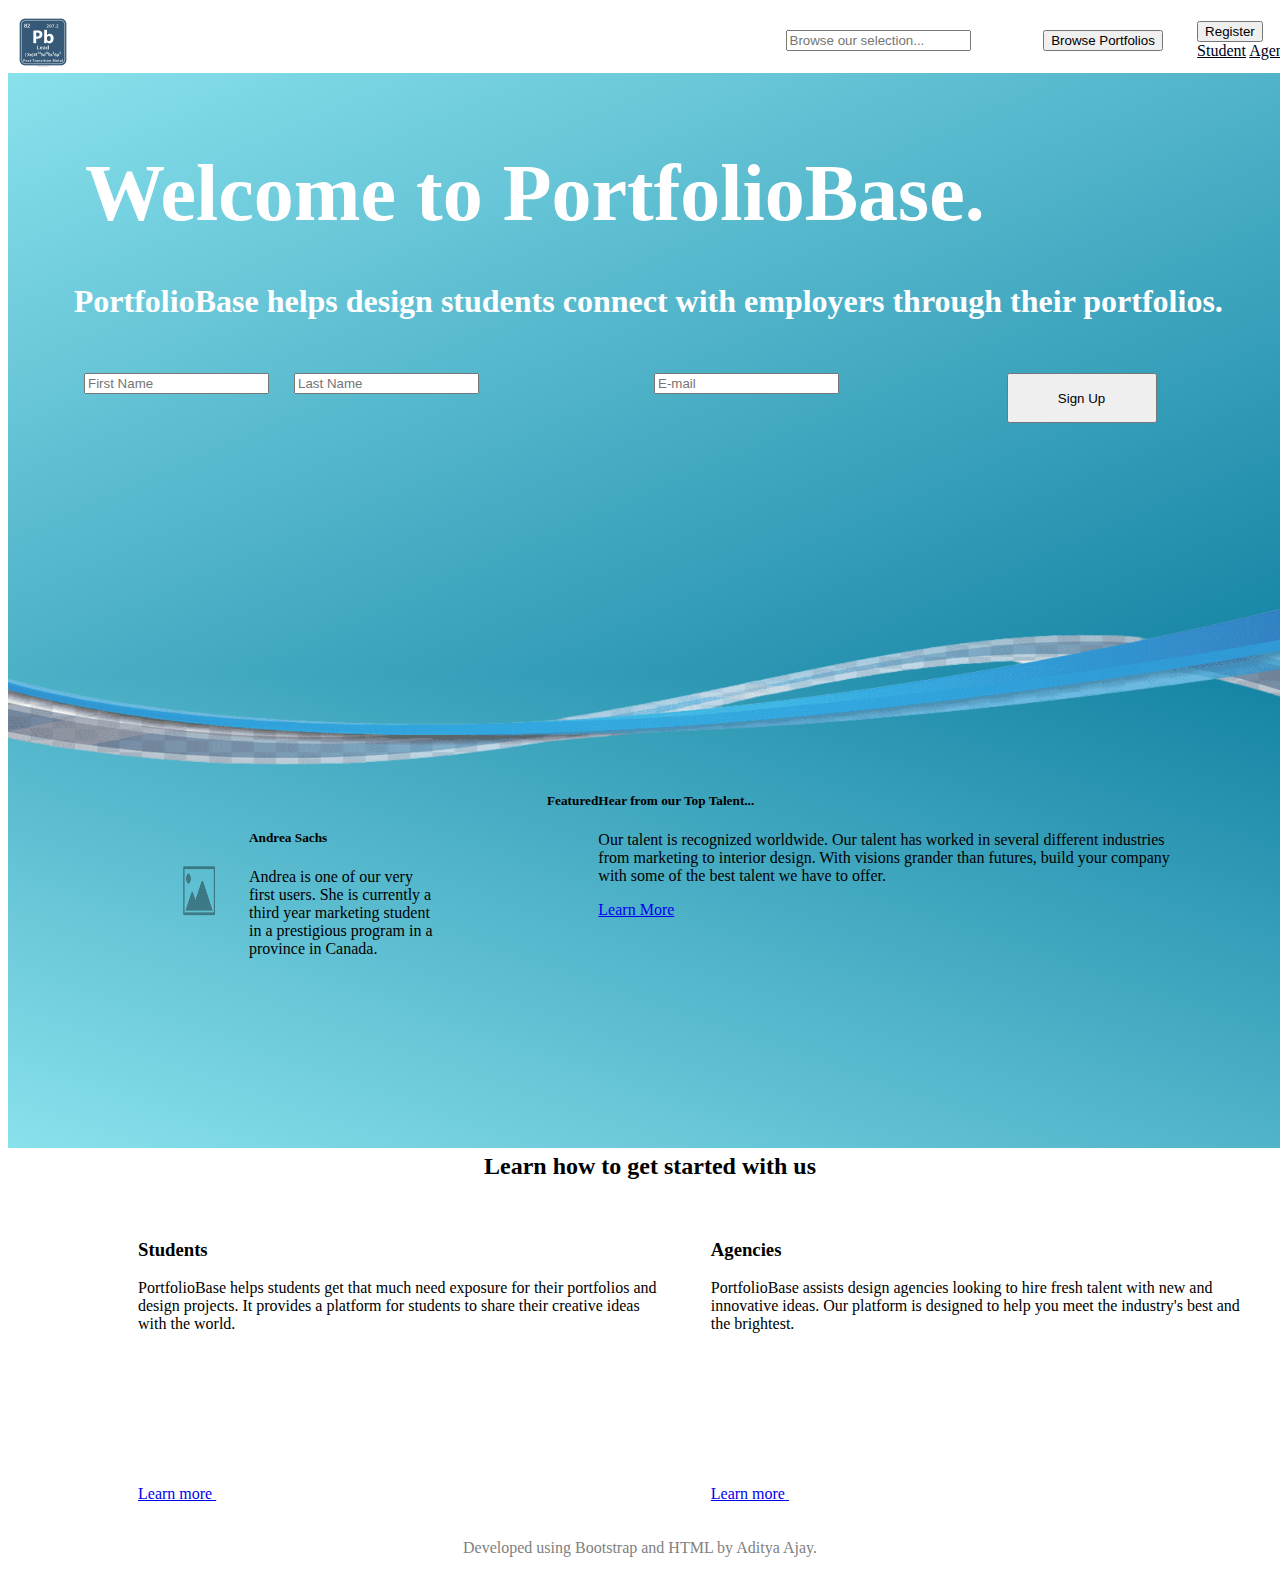
==== commit 68894147: "commit 28" ====
--- a/index.html
+++ b/index.html
@@ -15,7 +15,7 @@
           <a href="./index.html"><img class="logo" src="./assets/Lead-Symbol.jpg" height="50px"></a>
         </div>
         <div><li> <form class="form-inline my-2 my-lg-0" style="display: flex;">
-            <input class="form-control mr-sm-2" type="search" placeholder="Browse our selection..." aria-label="Search" style="margin: 10px;">
+            <input class="form-control mr-sm-2" type="search" placeholder="Browse our selection..." aria-label="Search" style="margin: 5px;">
             </form> </li>
         </div>
         <div>
@@ -36,7 +36,7 @@
         </div>
     </div>
     <div id="blue-wave">
-      <img src="./assets/blue-wave.png" width="1380px" height="200px">
+      <img src="./assets/blue-wave.png" width="1370px" height="200px">
     </div>
     <div class="page-content-index">
         <div class="pic-container">
--- a/styles.css
+++ b/styles.css
@@ -2,9 +2,9 @@
 .header{
     position:fixed;
     max-width: 4400px;
-    width: 1380px;
+    width: 1370px;
     display:grid;
-    grid-template-columns: 750px 280px 150px 100px 100px;
+    grid-template-columns: 730px 280px 170px 120px 80px;
     grid-template-rows: 65px;
     z-index: 2;
     background-color: white;
@@ -50,7 +50,7 @@
 .pic-container {
 
     height:600px;
-    width: 1380px;
+    width: 1370px;
     background: #2199e9;
     
     /* Chrome 10-25, Safari 5.1-6 */
@@ -88,14 +88,14 @@
 }
 .talent-introduction{
     display: grid;
-    grid-template-columns: 1380px;
+    grid-template-columns: 1370px;
     grid-template-rows: 450px;
 }
 
 .registration-details {
     color:blue;
     height:400px;
-    width: 1380px;
+    width: 1370px;
     display: flex;
     justify-content: center;
     align-items: center;
@@ -110,7 +110,7 @@
 
 .registration-form-box{
     height:800px;
-    width: 1380px;
+    width: 1370px;
     background: #2199e9;
     
     /* Chrome 10-25, Safari 5.1-6 */
@@ -149,7 +149,7 @@
 
 .talent-introduction-box1{
     height:475px;
-    width: 1380px;
+    width: 1370px;
     background: #2199e9;
     
     /* Chrome 10-25, Safari 5.1-6 */
